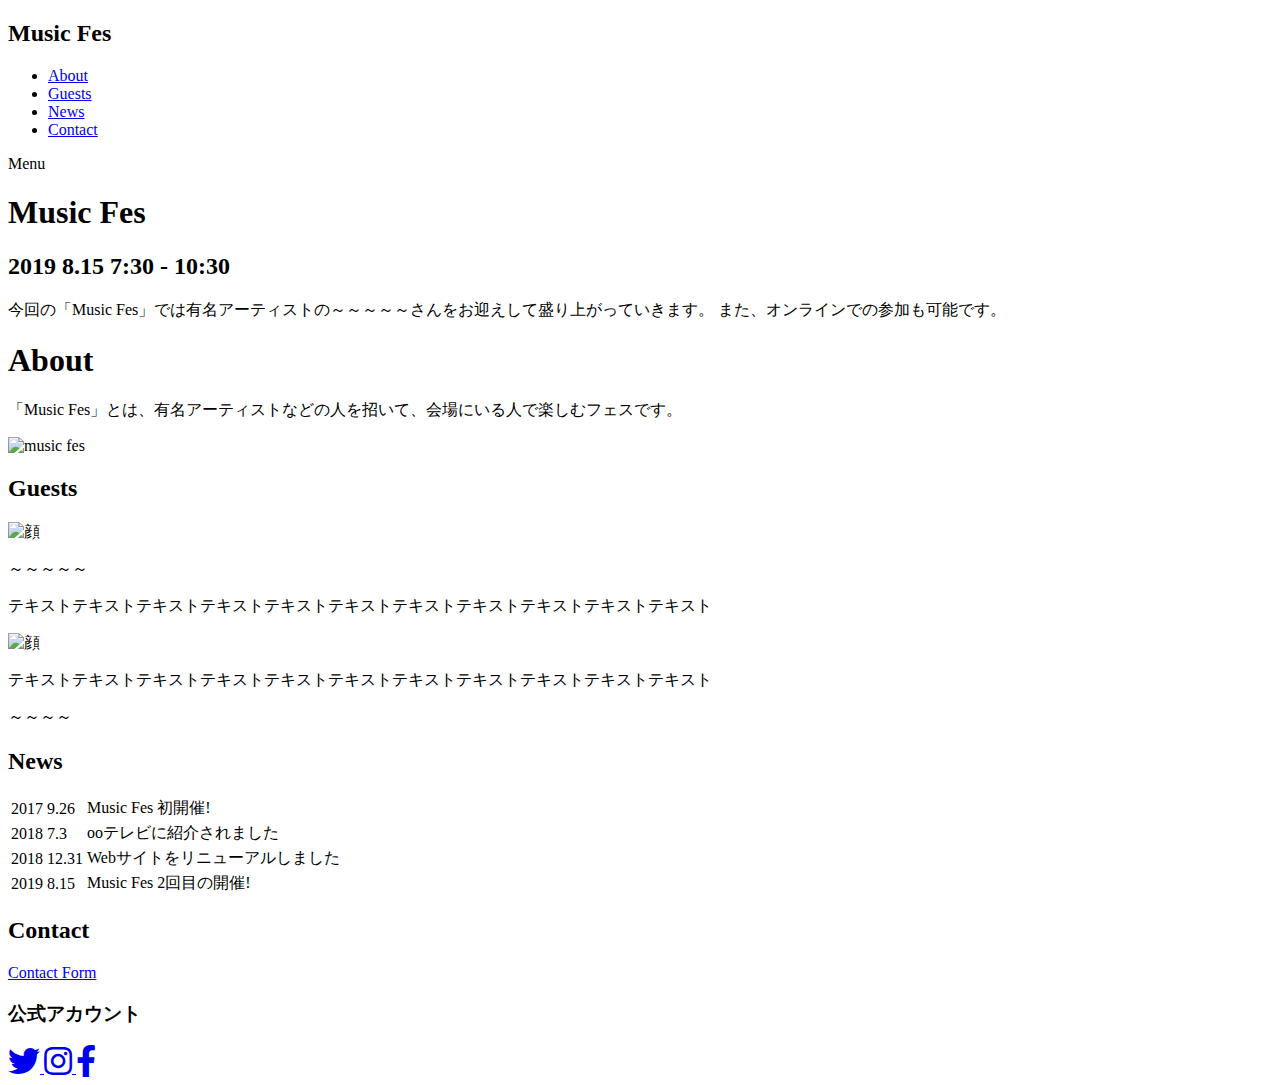
==== works/music-fes/index.html @ 5ff6207f "Add files via upload" ====
<!DOCTYPE html>
<html lang="ja">
<head>
    <meta charset="UTF-8">
    <meta http-equiv="X-UA-Compatible" content="IE=edge">
    <meta name="viewport" content="width=device-width, initial-scale=1.0">
    <title>Music Fes</title>
    <link rel="stylesheet" href="https://unpkg.com/ress/dist/ress.min.css">
    <link rel="stylesheet" href="style/mobile.css">
    <link rel="stylesheet" href="style/style.css">
    <link rel="stylesheet" href="style/pad.css">
    <link rel="stylesheet" href="style/desktop.css">
    <link rel="icon" type="images/guitar" href="images/guitar.svg">
    <link href="https://use.fontawesome.com/releases/v5.6.1/css/all.css" rel="stylesheet">
    <link rel="preconnect" href="https://fonts.googleapis.com">
    <link rel="preconnect" href="https://fonts.gstatic.com" crossorigin>
    <link href="https://fonts.googleapis.com/css2?family=Oswald:wght@700&display=swap" rel="stylesheet">
    <link href="https://fonts.googleapis.com/css2?family=Montserrat:ital,wght@1,800&display=swap" rel="stylesheet">
    <link href="https://fonts.googleapis.com/css2?family=Montserrat:ital,wght@1,100&display=swap" rel="stylesheet">
</head>
<body>
<!-- 
    ファビコン
    second-nav
    -->

    <!-- header -->
    <header>
        <h2 id="header-title">Music Fes</h2>
        <nav>
            <ul id="header-ul">
                <li class="header-link-item"><a href="#about-wrapper">About</a></li>
                <li class="header-link-item"><a href="#guests-wrapper">Guests</a></li>
                <li class="header-link-item"><a href="#news-wrapper">News</a></li>
                <li class="header-link-item"><a href="#contact-wrapper">Contact</a></li>
            </ul>
        </nav>
        <span id="click-menu" class="close">Menu</span>
        <section id="second-nav" style="display:none;">
            <ul>
                <li class="second-header-link-item"><a href="#about-wrapper">About</a></li>
                <li class="second-header-link-item"><a href="#guests-wrapper">Guests</a></li>
                <li class="second-header-link-item"><a href="#news-wrapper">News</a></li>
                <li class="second-header-link-item"><a href="#contact-wrapper">Contact</a></li>
            </ul>
        </section>
    </header>

    <!-- top-wrapper -->
    <div id="top-wrapper">
        <div id="top-box">
            <h1 id="top-title">Music Fes</h1>
            <div id="top-date-wrapper">
                <h2 id="top-date">2019 8.15 7:30 - 10:30</h2>
            </div>
            <div id="top-text-wrapper">
                <p id="top-text">今回の「Music Fes」では有名アーティストの～～～～～さんをお迎えして盛り上がっていきます。
            また、オンラインでの参加も可能です。
                </p>
            </div>
        </div>
    </div>

    <!-- about-wrapper -->
    <div id="about-wrapper">
        <h1 id="about-title" class="wrapper-title">About</h1>
        <p id="about-text">「Music Fes」とは、有名アーティストなどの人を招いて、会場にいる人で楽しむフェスです。</p>
        <img src="images/music-fes-image.png" alt="music fes">
    </div>

    <!-- guests -->
    <div id="guests-wrapper">
        <h2 id="guests-title" class="wrapper-title">Guests</h2>
        <div id="guests-box">
            <div class="guests-item">
                <img class="guests-icon" src="https://line画像.com/img/photo/2021/210511_2_4.jpg" alt="顔">
                <p class="guests-name">～～～～～</p>
                <p class="guests-text">テキストテキストテキストテキストテキストテキストテキストテキストテキストテキストテキスト</p>
            </div>
            <div class="guests-item">
                <img class="guests-icon" src='https://line画像.com/img/photo/2021/210511_2_4.jpg' alt="顔">
                <p class="guests-text">テキストテキストテキストテキストテキストテキストテキストテキストテキストテキストテキスト</p>
                <p class="guests-name">～～～～</p>
            </div>
        </div>
    </div>

    <!-- news -->
    <div id="news-wrapper">
        <h2 class="wrapper-title" id="news-title">News</h2>
        <table>
            <tr>
                <td class="table-item data-item">2017 9.26</td>
                <td class="contents-item table-item">Music Fes 初開催!</td>
            </tr>
            <tr>
                <td class="table-item data-item">2018 7.3</td>
                <td class="contents-item table-item">ooテレビに紹介されました</td>
            </tr>
            <tr>
                <td class="table-item data-item">2018 12.31</td>
                <td class="contents-item table-item">Webサイトをリニューアルしました</td>
            </tr>
            <tr>
                <td class="table-item data-item">2019 8.15</td>
                <td class="contents-item table-item">Music Fes 2回目の開催!</td>
            </tr>
        </table>
    </div>

    <!-- contact -->
    <div id="contact-wrapper">
        <h2 id="contact-title" class="wrapper-title">Contact</h2>
        <a target="_blank" rel="noopener noreferrer" id="contact-link-btn" href="form/form.html">Contact Form</a>
        <div id="sns-box">
            <h3 id="sns-box-title">公式アカウント</h3>
            <a href="https://twitter.com" target="_blank" rel="noopener noreferrer">
                <i class="fab fa-twitter fa-2x twitter-icon"></i>
            </a>
            <a href="https://instagram.com" target="_blank" rel="noopener noreferrer">
                <i class="fab fa-instagram fa-2x instagram-icon"></i>
            </a>
            <a href="https://facebook.com" target="_blank" rel="noopener noreferrer">
                <i class="fab fa-facebook-f fa-2x facebook-icon"></i>
            </a>
        </div>
    </div>

    <!-- JS -->
    <script src="https://ajax.googleapis.com/ajax/libs/jquery/3.4.1/jquery.min.js"></script>
    <script src="script/script.js"></script>
</body>
</html>
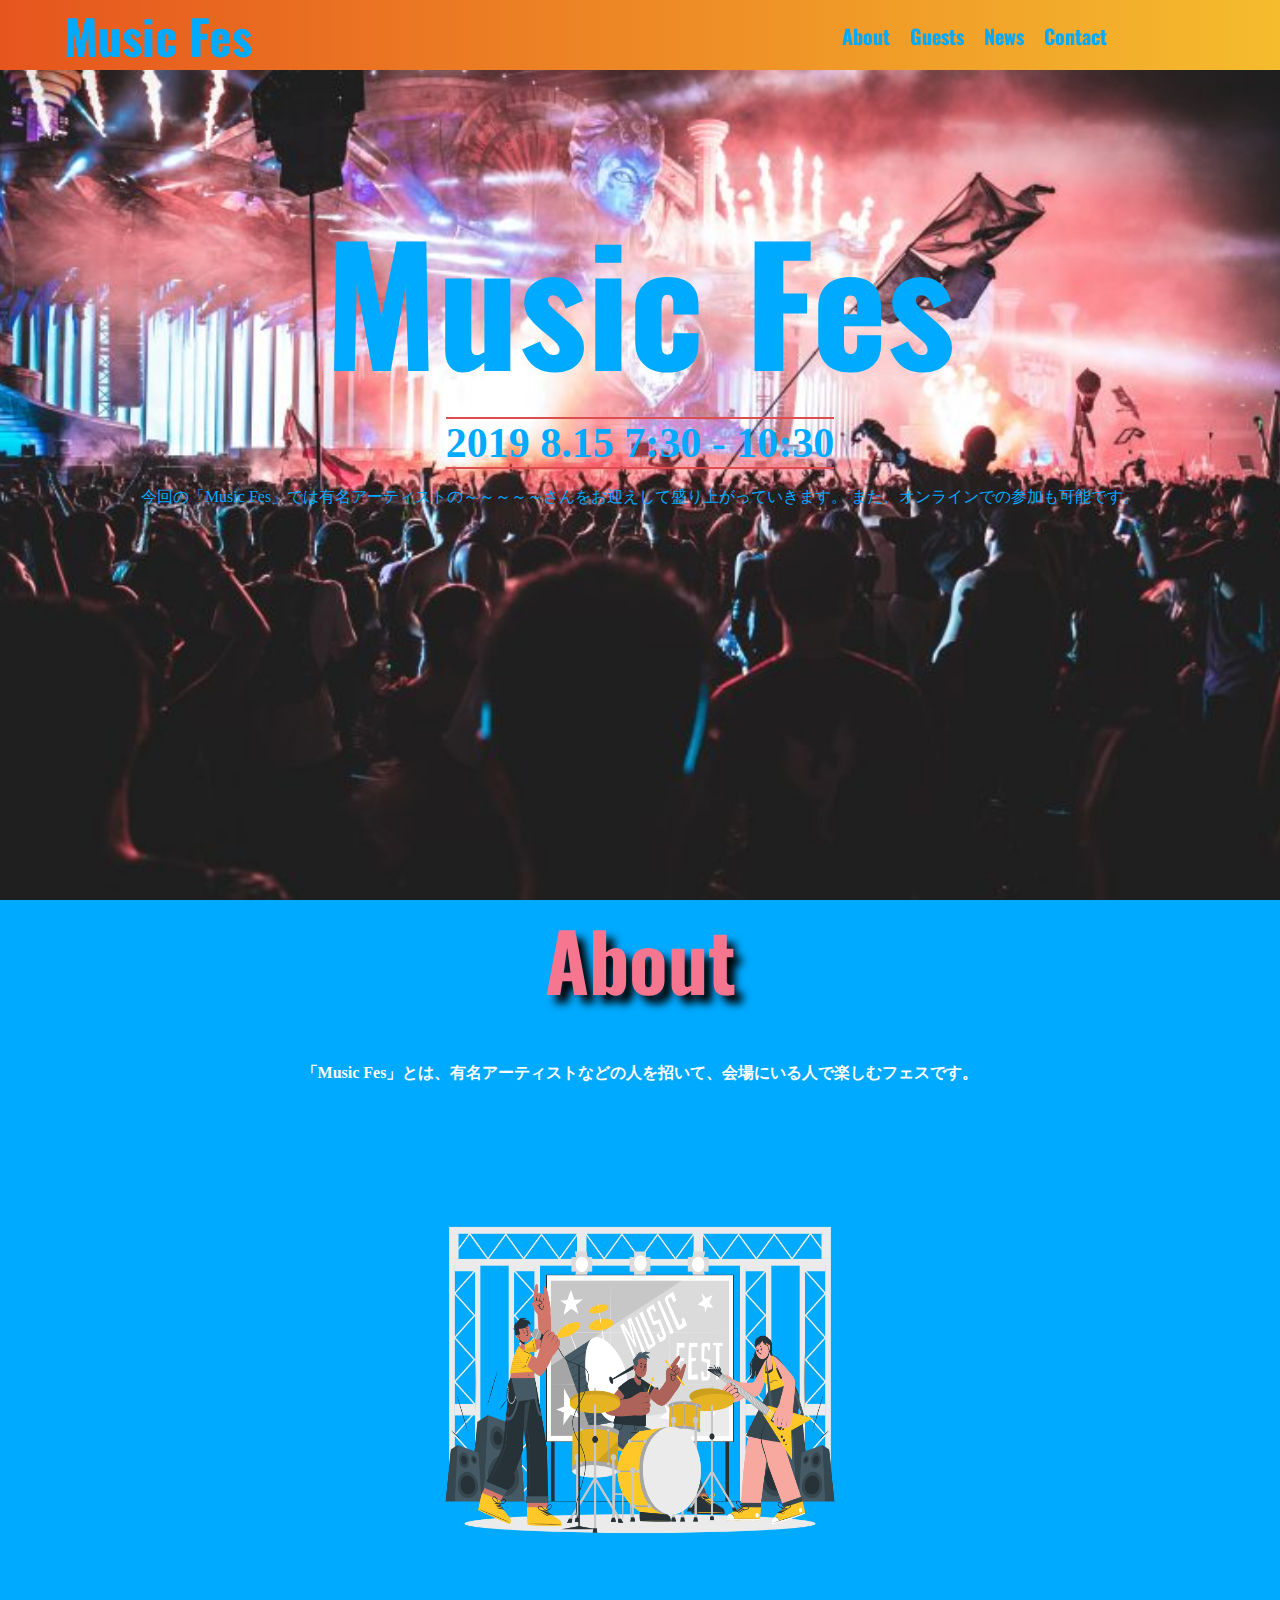
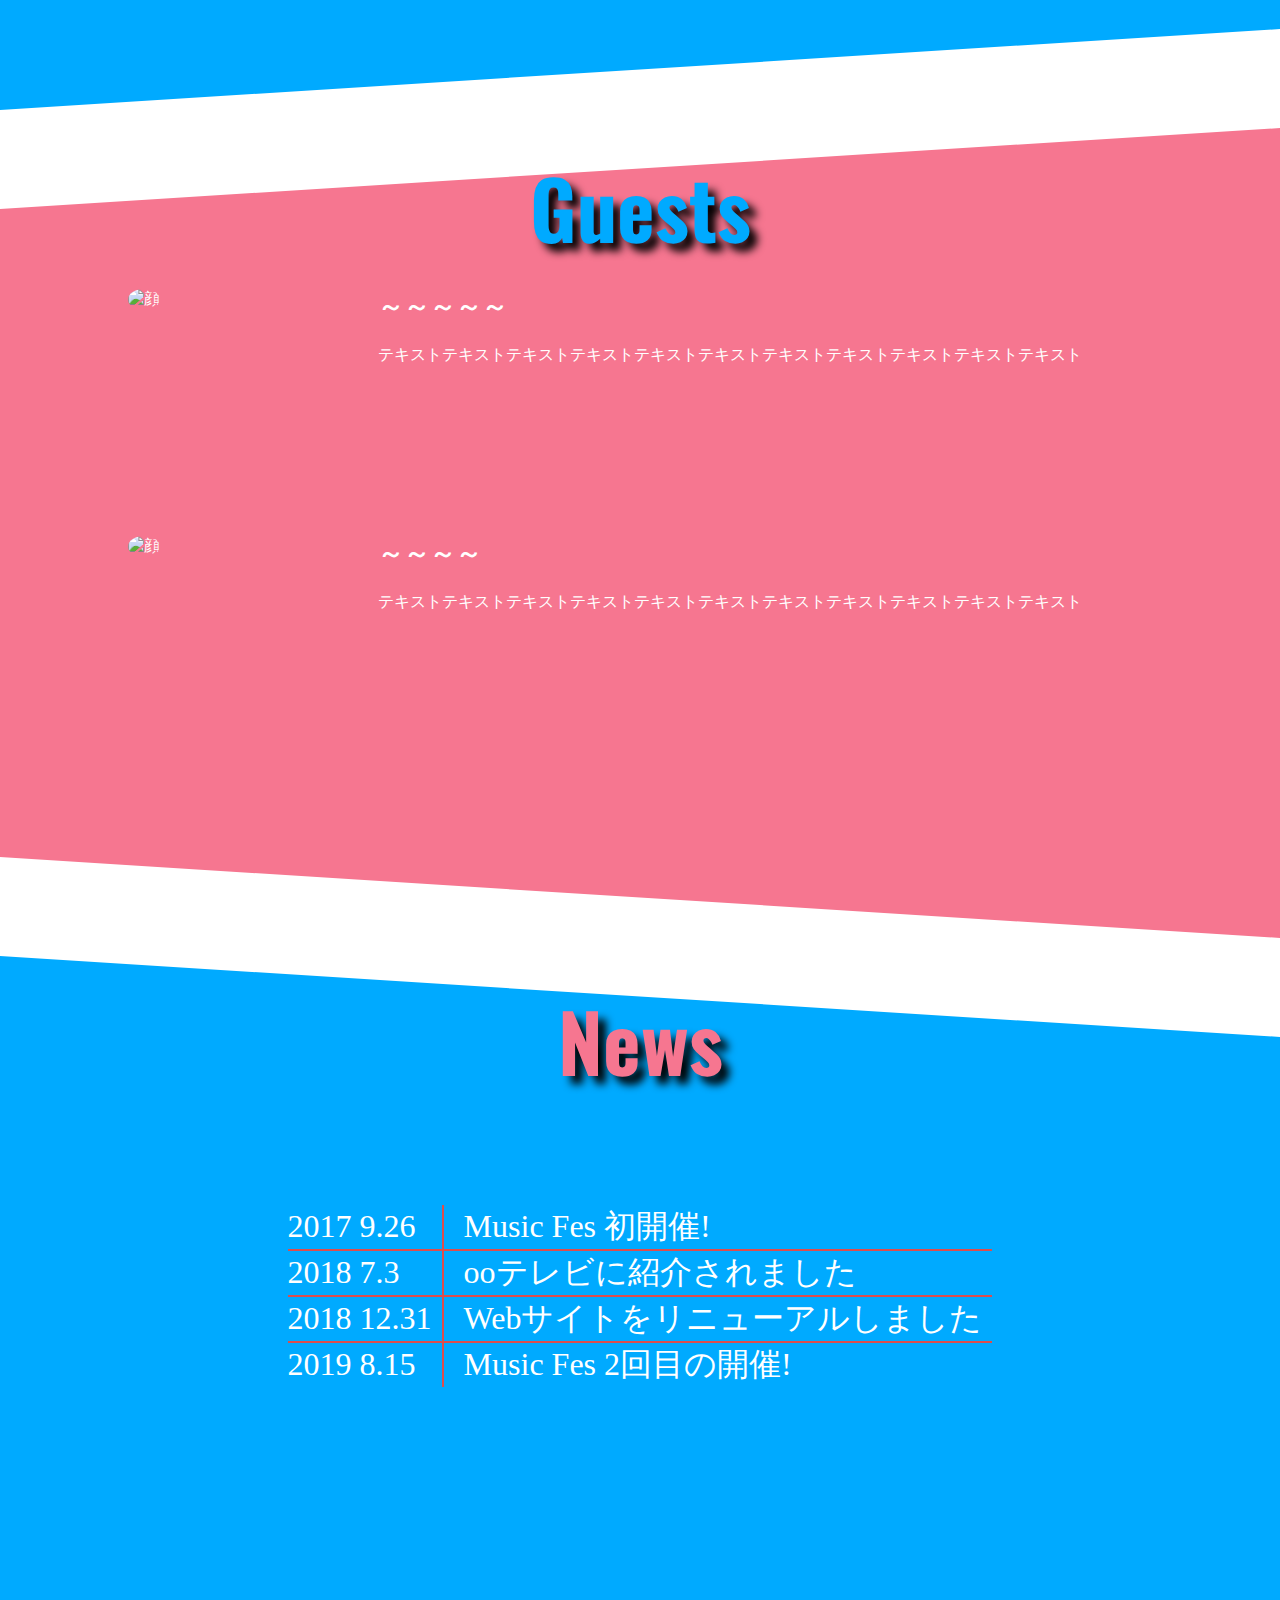
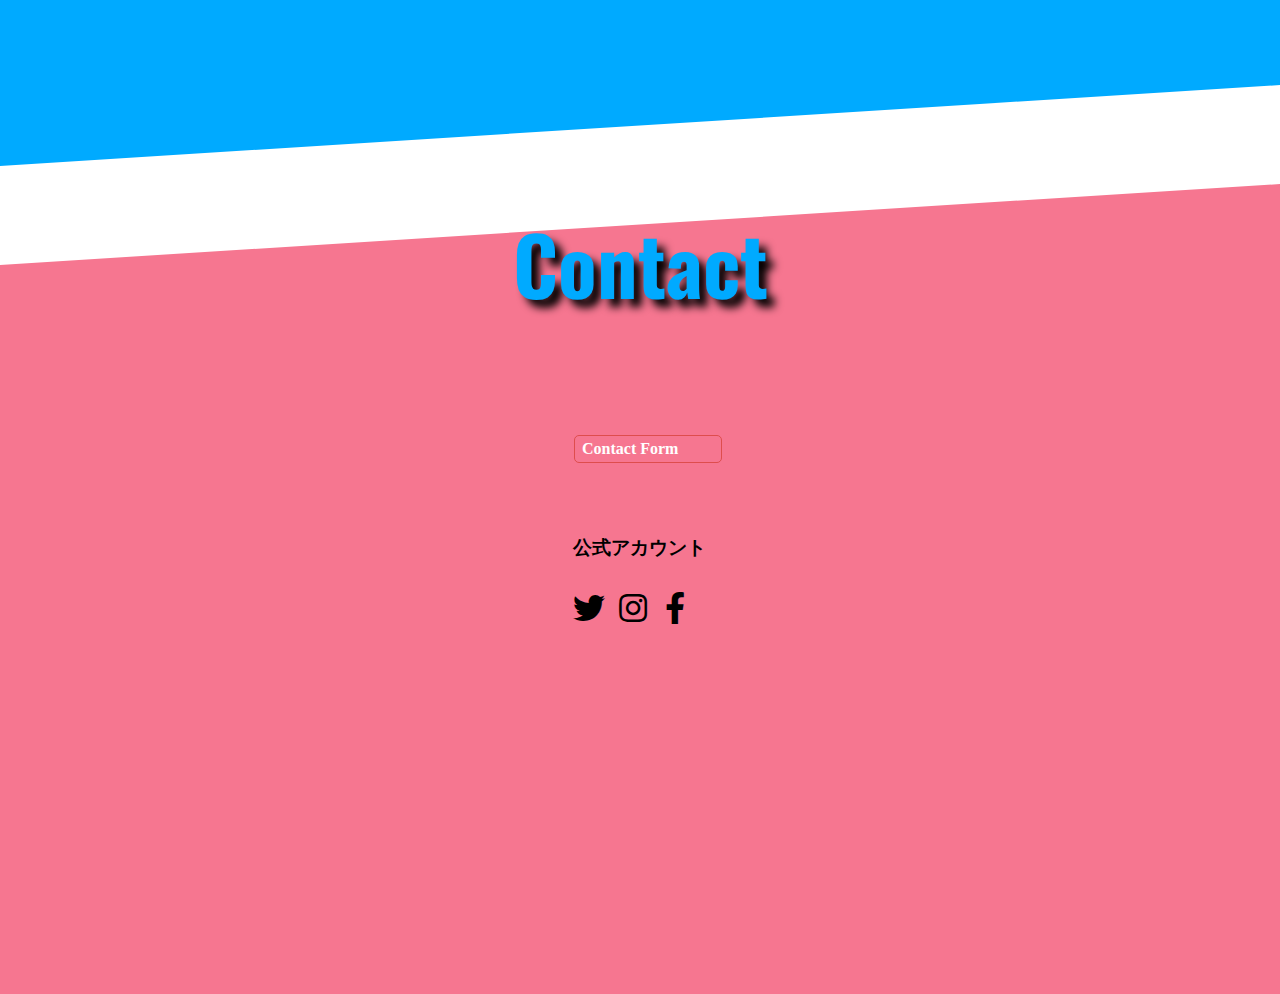
==== commit ea34c049: "Update index.html" ====
--- a/works/music-fes/index.html
+++ b/works/music-fes/index.html
@@ -14,6 +14,7 @@
     <link href="https://use.fontawesome.com/releases/v5.6.1/css/all.css" rel="stylesheet">
     <link rel="preconnect" href="https://fonts.googleapis.com">
     <link rel="preconnect" href="https://fonts.gstatic.com" crossorigin>
+    <link rel="icon" type="./images/guitar" href="images/guitar.svg">
     <link href="https://fonts.googleapis.com/css2?family=Oswald:wght@700&display=swap" rel="stylesheet">
     <link href="https://fonts.googleapis.com/css2?family=Montserrat:ital,wght@1,800&display=swap" rel="stylesheet">
     <link href="https://fonts.googleapis.com/css2?family=Montserrat:ital,wght@1,100&display=swap" rel="stylesheet">
@@ -130,4 +131,4 @@
     <script src="https://ajax.googleapis.com/ajax/libs/jquery/3.4.1/jquery.min.js"></script>
     <script src="script/script.js"></script>
 </body>
-</html>+</html>
--- a/works/music-fes/style/mobile.css
+++ b/works/music-fes/style/mobile.css
@@ -0,0 +1,67 @@
+@charset 'utf-8';
+@media (max-width:450px){
+    .wrapper-title{
+        font-size: 4rem;
+    }
+
+    /* header */
+    #header-title{
+        font-size: 2.3rem;
+        margin: 6px 0 0;
+        padding: 0;
+        font-size: 2.3rem;
+    }
+    nav{
+        display: none;
+    }
+    #click-menu{
+        display: inline-block;
+    }
+
+    /* top-wrapper */
+    #top-title{
+        font-size: 3.75rem!important;
+        padding-top: 20vh!important;
+    }
+    #top-date-wrapper{
+        font-size: 1.3rem!important;
+        margin-top: 6.5vh;
+    }
+
+    /* about */
+    #about-text{
+        width: 90vw;
+    }
+    #about-wrapper img{
+        width: 85vw;
+    }
+    /* guests */
+    .guests-icon{
+        height: 13vh!important;
+        width: 13vh!important;
+    }
+    .guests-name{
+        font-size:1.15rem ;
+    }
+    .guests-text{
+        top:2.5rem;
+        font-size: .9rem;
+    }
+
+    /* news-wrapper */
+    td{
+        font-size: .9rem;
+        padding: 0!important;
+    }
+    tr{
+        height: 10vh;
+    }
+    .contents-item{
+        padding-left: 15px!important;
+    }
+    table{
+        margin-top: 8.5vh!important;
+    }
+
+    /* contact */
+}--- a/works/music-fes/style/style.css
+++ b/works/music-fes/style/style.css
@@ -0,0 +1,306 @@
+@charset 'utf-8';
+*{
+    padding: 0;
+    margin: 0;
+}
+:root{
+    --main-color:#00aaff;
+    --main-color2:#f67690;
+    --base-color:white;
+    --acsent-color:#de4d4d;
+}
+html{
+    scroll-behavior: smooth;
+    width: 100%;
+}
+.wrapper-title{
+    font-family: 'Oswald' , sans-serif;
+    margin-top: 2vh;
+    text-align: center;
+    text-shadow:8px 8px 9px black;
+}
+body{
+    width: 100%!important;
+}
+
+/* header */
+header{
+    font-family: 'Oswald', sans-serif;
+    color: var(--main-color);
+    display: inline-block;
+    width: 100vw;
+    background: linear-gradient(90deg,#e6551e,#f5bc2d);
+    position:fixed;
+    z-index:100;
+    padding: 0;
+    height: 70px;
+}
+#header-title{
+    margin-left: 5vw;
+    width: 250px;
+    margin-right: 0;
+    display: inline-block;
+}
+#header-ul{
+    display:flex;
+    margin: 0!important;
+    position: relative;
+    top: -7px;
+    padding-left: 30vw;
+}
+#header-ul li{
+    list-style: none;
+    margin-top: 23px;
+}
+#header-ul a{
+    text-decoration:none;
+    margin: 0 10px;
+    color: var(--main-color);
+    font-weight: 900;
+    font-size: 1.25rem;
+}
+#click-menu{
+    display:inline-block!important;
+    font-family: 'Montserrat',sans-serif;
+    color: white;
+    font-weight: bold;
+    border:1px white solid;
+    border-radius: 4px;
+    padding: 4px;
+    margin: 15px 5vw 20px;
+    cursor:pointer;
+    z-index: 30000;
+    position: absolute;
+    top: 5px;
+    right: 5vw;
+}
+nav{
+    width: 65vw;
+}
+.header-link-item:nth-child(4){
+    margin-right: 7vw;
+}
+.header-link-item{
+    font-size: 1.5rem;
+}
+
+
+/* second-nav */
+#second-nav{
+    height: 100vh;
+    width: 100vw;
+    background: var(--main-color);
+    color: var(--main-color);
+    z-index: 20000;
+}
+#second-nav ul{
+    height: 100vh;
+    width: 200px;
+    margin: 0 auto;
+    position: absolute;
+    top: 0;
+    right: 0;
+    left: 0;
+}
+#second-nav li{
+    text-align: center;
+}
+#second-nav a{
+    color: var(--main-color2);
+    font-size: 1.5rem;
+    font-weight: 900;
+    margin: 5px 0;
+    text-align: center;
+}
+#second-nav li:nth-child(1){
+    margin-top: 40vh;
+}
+.second-header-link-item a{
+    text-align: center;
+    text-decoration: none;
+}
+
+/* top-wrapper */
+#top-wrapper{
+    height: 100vh;
+    width: 100%;
+    text-align: center;
+    background-image: url('../images/music-fes-image.jpg');
+    background-position: center center;
+    background-size: cover;
+}
+#top-title{
+    font-size: 10rem;
+    text-align: center;
+    padding-top: 10vh;
+    color: var(--main-color);
+    font-family: 'Oswald', sans-serif;
+    font-weight: 1000;
+}
+#top-date-wrapper{
+    border-top: 2px solid var(--acsent-color);
+    border-bottom: 2px solid var(--acsent-color);
+    font-size: 1.75rem;
+    display: inline-block;
+    color: var(--main-color);
+}
+#top-text{
+    color: var(--main-color);
+    text-align: center;
+    margin: 2vh 3vw;
+}
+#top-box{
+    padding-top: 10vh;
+}
+
+/* about-wrapper */
+#about-wrapper{
+    height: 90vh;
+    width: 100%;
+    clip-path: polygon(0 0,100% 0,100% 90%,0 100%);
+    --webkit-clip-path: polygon(0 0,100% 0,100% 90%,0 100%);
+    text-align: center;
+    background: var(--main-color);
+}
+#about-title{
+    color: var(--main-color2);
+    margin-top: 0!important;
+}
+#about-text{
+    width: 500vw;
+    margin: 0 auto;
+    color: white;
+    margin-bottom: 3vh;
+    padding-top: 5vh;
+    font-weight:900;
+    width: 100%;
+}
+#about-wrapper img{
+    width: 60vw;
+}
+
+/* guests-wrapper */
+#guests-wrapper{
+    --webkit-clip-path:polygon(0 10%,100% 0%,100% 100%,0 90%) ;
+    clip-path:polygon(0 10%,100% 0%,100% 100%,0 90%);
+    height: 90vh;
+    width: 100%;
+    background: var(--main-color2);
+    color: var(--base-color);
+}
+#guests-title{
+    padding-top: 20px;
+    color: var(--main-color);
+}
+#guests-box{
+    width: 80vw;
+    height: 55vh;
+    margin: 0 auto;
+}
+.guests-item:nth-child(1){
+    margin-top: 2.5vh;
+}
+.guests-item{
+    height: 50%;
+    width: 100%;
+    position:relative;
+}
+.guests-icon{
+    border-radius: 50%;
+}
+.guests-name{
+    position: absolute;
+    font-weight: bold;
+    font-size: 1.6rem;
+    top:0;
+    left:calc(10vw + 13.5vh);
+}
+.guests-text{
+    position:absolute;
+    left:calc(10vw + 13.5vh);
+    top:3.5rem;
+}
+
+/* news */
+#news-wrapper{
+    height: 90vh;
+    width: 100%;
+    clip-path: polygon(0 0,100% 10%,100% 90%,0 100%);
+    --webkit-clip-path: polygon(0 0,100% 10%,100% 90%,0 100%);
+    background: var(--main-color);
+}
+#news-title{
+    color: var(--main-color2);
+    padding-top: 25px;
+}
+table{
+    border-collapse: collapse;
+    margin: 0 auto;
+    font-size: 1.5rem;
+}
+tr{
+    border-bottom: 1px solid var(--acsent-color);
+    color: var(--base-color);
+}
+.data-item{
+    margin-right: 5px;
+    border-right: 1px solid var(--acsent-color);
+}
+tr:nth-child(4){
+    border: none;
+}
+td{
+    padding-right: 10px;
+}
+
+/* contact */
+#contact-wrapper{
+    clip-path: polygon(0 10%,100% 0,100% 100%,0 100%);
+    --webkit-clip-path: polygon(0 10%,100% 0,100% 100%,0 100%);
+    background: var(--main-color2);
+    height: 90vh;
+    width: 100%;
+}
+#contact-title{
+    color: var(--main-color);
+    padding-top: 20px;
+}
+#contact-link-btn{
+    text-decoration: none;
+    color: white;
+    display: inline-block;
+    border-radius: 5px;
+    border:1px solid var(--acsent-color);
+    font-weight: bold;
+    padding: 4px 7px;
+    width: 132px;
+    margin: 10vh 0 0 calc(50vw - 66px);
+    transition: .7s background;
+    margin-top: 12.5vh;
+}
+#contact-link-btn:hover{
+    background: var(--acsent-color);
+}
+#sns-box{
+    margin-top: 1.5rem;
+    width: 150px;
+    margin-left: calc(50vw - 67px);
+}
+#sns-box a{
+    color: #000;
+    text-decoration: none;
+}
+i{
+    height: 42px;
+    width: 42px;
+    border-radius: 50%;
+    display: inline-block;
+    transition: all 0.5s;
+}    
+i:hover{
+    color: white;
+}
+#sns-box-title{
+    margin-bottom: 3.5vh;
+    margin-top: 8vh;
+}
--- a/works/music-fes/style/pad.css
+++ b/works/music-fes/style/pad.css
@@ -0,0 +1,56 @@
+@charset 'utf-8';
+@media screen and (min-width:451px) and (max-width:999px){
+    .wrapper-title{
+        font-size: 4.7rem;
+    }
+
+    /* header */
+    #header-title{
+        font-size: 2.8rem;
+    }
+    nav{
+        display: none;
+    }
+
+    /* top-wrapper */
+    #top-title{
+        font-size: 7rem;
+    }
+    #top-date-wrapper{
+        margin-top: 10vh;
+    }
+    #click-menu{
+        display: inline-block;
+    }
+
+    /* about */
+    #about-text{
+        width: 60vw;
+    }
+    #about-wrapper img{
+        width: 65vw;
+    }
+
+    /* guests */
+    .guests-icon{
+        height: 20vh;
+        width: 20vh;
+    }
+    .guests-name{
+        font-size: 1.365rem;
+    }
+    .guests-text{
+        top:3rem;
+    }
+    
+    /* news-wrapper */
+    td{
+        font-size: 1.4rem;
+    }
+    .contents-item{
+        padding-left: 10px;
+    }
+    table{
+        margin-top: 12.5vh;
+    }
+}--- a/works/music-fes/style/desktop.css
+++ b/works/music-fes/style/desktop.css
@@ -0,0 +1,64 @@
+@charset 'utf-8';
+@media (min-width:1000px){
+    .wrapper-title{
+        font-size: 5rem;
+    }
+
+    /* header */
+    #header-title{
+        font-size: 3rem;
+        width: 250px;
+    }
+    nav{
+        display: block;
+    }
+    header{
+        display:flex;
+        justify-content: space-between;
+    }
+    header ul{
+        margin-left: 40vw;
+        margin-right: 15vw;
+    }
+    #second-nav{
+        display: none;
+    }
+    #click-menu{
+        display: none!important;
+    }
+
+    /* about-wrapper */
+    #about-wrapper img{
+        width: 34vw;
+        height: 60vh;
+    }
+    #about-text{
+        display: inline-block;
+    }
+    
+    /* guests-wrapper */
+    .guests-title{
+        padding-top: 60px;
+    }
+    .guests-icon{
+        width: 24vh;
+        height: 24vh;
+    }
+    
+    /* news-wrapper */
+    td{
+        font-size:2rem;
+    }
+    .contents-item{
+        padding-left: 20px;
+    }
+    tr{
+        border-bottom: 2px solid var(--acsent-color);
+    }
+    .data-item{
+        border-right: 2px solid var(--acsent-color);
+    }
+    table{
+        margin-top: 11.75vh;
+    }
+}